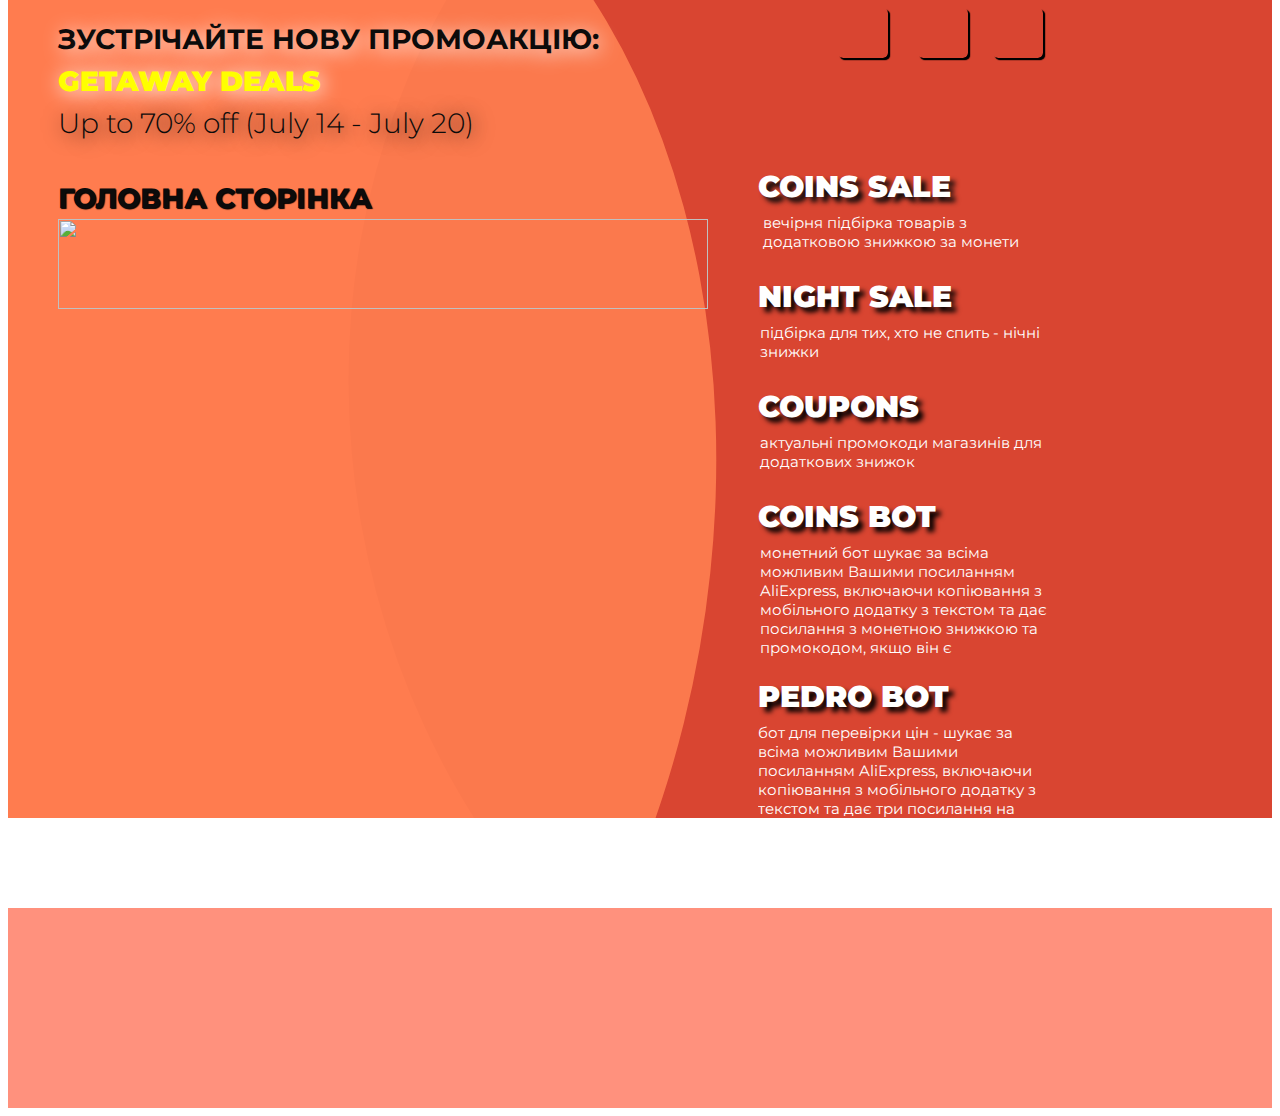
==== getaway_deals.html @ 9a0fb770 "Add files via upload" ====
<!DOCTYPE html>
<html lang="uk">
<head>
    <meta charset="UTF-8">
    <meta name="viewport" content="width=device-width, initial-scale=1.0">
    <title>Document</title>
    <link rel="preconnect" href="https://fonts.googleapis.com">
    <link rel="preconnect" href="https://fonts.gstatic.com" crossorigin>
    <link href="https://fonts.googleapis.com/css2?family=Montserrat:ital,wght@0,100..900;1,100..900&display=swap" rel="stylesheet">
    <link href="./css/getaway_deals.css" rel="stylesheet">
</head>

<body>

    <div class="fraim">
        <div class="elipse2"></div>
        <div class="elipse_one "></div>
        <div class="main_logo_block">
            <div class="alicats_main_logo"></div>
            <span class="main_logo_text">DISCOUNTS FROM ALI</span>
        </div>

        <div class="cat_img"></div>
        <span class="main_text">


        <span class="highlighted-text1">ЗУСТРІЧАЙТЕ НОВУ ПРОМОАКЦІЮ:
            </span><br><span class="highlighted-text"> GETAWAY DEALS</span><br>
            <span class="tin-text">Up to 70% off (July 14 - July 20)</span><br><br>

        <span class="promoblock-text">ГОЛОВНА СТОРІНКА</span><br>
            <a href='https://s.click.aliexpress.com/e/_DB58Air?bz=725*90' target='_parent'>
            <img width='650' height='90' src='https://ae01.alicdn.com/kf/S00215c8c687244e5b6c9c74ef6654b1a0.jpg' /></a>



</span>

    <div class="tgchnl_block">
        <div class="name"></div>
        <span class="tgchnl_text">НАШІ ТЕЛЕГРАМ КАНАЛИ</span>
        <div class="alicats_logo"></div>
        <a href="https://t.me/+t_jY_lfcFnI1ZWMy" class="alicats_logo">
        </a>
        <div class="shara_logo"></div>
        <a href="https://t.me/+l2uwbaDmrlQ0NWFi" class="shara_logo">
        </a>
        <div class="coupons_logo"></div>
        <a href="https://t.me/+6C9t5pyItWkzOWQy" class="coupons_logo">
        </a>

    </div>

    <!-- Основний блок для site_buttons -->
    <div class="site_buttons_block">
        <div class="coins_block">
            <a href="https://sites.google.com/view/discounts-from-ali/coins-sale" class="block-link">
                <span class="coins_block_name">COINS SALE</span>
                <span class="coins_block_text">вечірня підбірка товарів з додатковою знижкою за монети</span>
            </a>
        </div>
        <div class="night_block">
            <a href="https://sites.google.com/view/discounts-from-ali/night-sale" class="block-link">
            <span class="night_block_name">NIGHT SALE</span>
            <span class="night_block_text">підбірка для тих, хто не спить - нічні знижки</span>
            </a>

        </div>
        <div class="coupon_block">
            <a href="https://sites.google.com/view/discounts-from-ali/coupons" class="block-link">
            <span class="coupon_block_name">COUPONS</span>
            <span class="coupon_block_text">актуальні промокоди магазинів для додаткових знижок</span>
            </a>
        </div>
        <div class="coinsbot_block">
            <a href="https://t.me/ali_coins_official_bot" class="block-link">
            <span class="coins_bot">COINS BOT</span>
            <span class="coin_bot_text">монетний бот шукає за всіма можливим Вашими посиланням AliExpress, включаючи копіювання з мобільного додатку з текстом та дає посилання з монетною знижкою та промокодом, якщо він є</span>
            </a>
        </div>
        <div class="pedro_block">
            <a href="https://t.me/pedro_alihelper_bot" class="block-link">
            <span class="pedro_bot_name">PEDRO BOT</span>
            <span class="pedro_bot_text">бот для перевірки цін -  шукає за всіма можливим Вашими посиланням AliExpress, включаючи копіювання з мобільного додатку з текстом та дає три посилання на акційні розділи Aliexpress</span>
            </a>
            </div>
        </div>
    </div>
    <div class="action_fraim">
        <div class="action_logo"></div>
    </div>
</body>
</html>
---- css/getaway_deals.css ----
opacity: 1;
  color: rgba(255,255,255,1);
  position: absolute;
  top: 45px;
* {
  box-sizing: border-box;
}
body {
  font-size: 14px;
}
/* Базовий фрейм */
.fraim {
  width: 100%;
  min-height: 100vh; /* мінімальна висота 100% від висоти вікна перегляду */
  background: #FF6347;
  opacity: 1;
  position: relative;
  top: -90px;
  left: 0;
  overflow: hidden;
  box-sizing: border-box;
}
.action_fraim {
  width: 100%;
  min-height: 200px; /* мінімальна висота 100% від висоти вікна перегляду */
  background: #FF6347;
  opacity: 0.7;
  position: relative;
  top: 0;
  left: 0;
  overflow: hidden;
  box-sizing: border-box;
}

/* Елементи всередині фрейму */
.elipse2, .elipse_one,.cat_img, .tgchnl_block, .site_buttons {
  position: absolute;
}
/* Стиль для виділеного тексту */
.highlighted-text {
  font-weight: 900; /* Extra Bold */
  font-size: 28px;
  text-shadow: 2px 2px 20px #FFFFFF;
  color: #FFFF00; /* Замініть на потрібний колір, якщо це інший колір для виділеного тексту */
}
 .highlighted-text1 {
  font-weight: 700; /* Extra Bold */
  font-size: 28px;
  text-shadow: 3px 3px 20px #FFFFFF;
  color: #0C0B0B;
}
.tin-text {
  font-weight: 300; /* Extra Bold */
  font-size: 28px;
  text-shadow: 2px 2px 20px #000000;
  color: #0C0B0B;
}
.promoblock-text{
  font-weight: 800; /* Extra Bold */
  font-size: 28px;
  text-shadow: 1px 1px 1px #000000;
  color: #0C0B0B;
}

a.highlighted-text {
  text-decoration: underline;
  color: none /* Використовує колір батьківського елемента */
  font-weight: none; /* Зберігає вагу шрифту */
}

.action_logo {
  width: 1400px;
  height: 100px;
  background: url("https://ae01.alicdn.com/kf/Scdb85398d4df48e08fdb2c41fec346c3Z.png_.webp");
  background-repeat: no-repeat;
  background-position: center center;
  background-size: cover;
  opacity: 1;
  position: absolute;
  top: 10px;
  left: -250px;
  overflow: hidden;
}
.elipse2 {
  width: 1453px;
  height: 1266px;
  background: #800000;
  opacity: 0.3;
  position: absolute;
  top: -137px;
  left: 250px;
  border-radius: 50%;
  transform: rotate(-100deg);
}
.elipse_one{
  width: 1100px;
  height: 1558px;
  background: rgba(255,127,80,0.8999999761581421);
  opacity: 1;
  position: absolute;
  top: -144px;
  left: -400px;
  border-radius: 70%;
  transform: rotate(10deg);
}
.main_logo_block {
  width: 552px;
  height: 40px;
  background: url("../images/v668_35.png");
  background-repeat: no-repeat;
  background-position: center center;
  background-size: cover;
  opacity: 1;
  position: absolute;
  top: 40px;
  left: 50px;
  overflow: hidden;
}
/* Основний стиль для тексту */
.main_text {
  width: 726px;
  height: 400px;
  color: #0C0B0B;
  position: absolute;
  top: 100px;
  left: 50px;
  font-family: Montserrat;
  font-weight: 600;
  font-size: 22px;
  text-shadow: 0.7px 0.7px 0.7px #FFFFFF;
  opacity: 1;
  text-align: left;
  line-height: 1.5;
}

.alicats_main_logo {
  width: 40px;
  height: 40px;
  background: url("../images/main_logo.png");
  background-repeat: no-repeat;
  background-position: center center;
  background-size: cover;
  opacity: 1;
  position: relative;
  top: 0px;
  left: 0px;
  overflow: hidden;
}
/*head*/
.main_logo_text {
  width: 826px;
  color: rgba(251,246,246,1);
  position: absolute;
  top: 1px;
  left: 52px;
  text-shadow: 3px 3px 3px #000000;
  font-family: Montserrat;
  font-weight: 500;
  font-size: 32px;
  opacity: 1;
  text-align: left;
}

.cat_img {
  width: 600px;
  height: 60%;
  background: url("../images/v661_11.png");
  background-repeat: no-repeat;
  background-position: center center;
  background-size: cover;
  opacity: 0.7;
  position: absolute;
  top: 414px;
  left: 69px;
  overflow: hidden;
}

/* блок телеграм канали */
.tgchnl_block {
  width: 404px;
  height: 1077px;
  background: url("../images/v759_2.png");
  background-repeat: no-repeat;
  background-position: center center;
  background-size: cover;
  opacity: 1;
  position: absolute;
  top: 41px;
  left: 700px;
  overflow: hidden;
}
/*  */
}
.name {
  color: #fff;
}
.tgchnl_text {
  width: 404px;
  color: #FFFFFF;
  position: relative;
  top: 0px;
  left: 0px;
  text-shadow: 3px 3px 0px #000000;
  font-family: Montserrat;
  font-weight: 700;
  font-size: 24px;
  opacity: 1;
  text-align: left;
}
.alicats_logo {
  width: 50px;
  height: 50px;
  background: url("../images/alicats_logo.png");
  background-repeat: no-repeat;
  background-position: center center;
  background-size: cover;
  box-shadow: 2px 2px 1px #000000;
  opacity: 1;
  position: absolute;
  top: 49px;
  left: 130px;
  border-top-left-radius: 5px;
  border-top-right-radius: 5px;
  border-bottom-left-radius: 5px;
  border-bottom-right-radius: 5px;
  overflow: hidden;
}
.shara_logo {
  width: 50px;
  height: 50px;
  background: url("../images/shara_logo.png");
  background-repeat: no-repeat;
  background-position: center center;
  background-size: cover;
  box-shadow: 2px 2px 1px #000000;
  opacity: 1;
  position: absolute;
  top: 49px;
  left: 210px;
  border-top-left-radius: 5px;
  border-top-right-radius: 5px;
  border-bottom-left-radius: 5px;
  border-bottom-right-radius: 5px;
  overflow: hidden;
}
.coupons_logo {
  width: 50px;
  height: 50px;
  background: url("../images/coupons_logo.png");
  background-repeat: no-repeat;
  background-position: center center;
  background-size: cover;
  box-shadow: 2px 2px 1px #000000;
  opacity: 1;
  position: absolute;
  top: 49px;
  left: 285px;
  border-top-left-radius: 5px;
  border-top-right-radius: 5px;
  border-bottom-left-radius: 5px;
  border-bottom-right-radius: 5px;
  overflow: hidden;
  }

.site_buttons_block {
  position: relative; /* Додайте це, щоб встановити контекст позиціонування */
  top: 250px;
  left: 750px;
}

.block-link {
    display: block; /* Забезпечує, що посилання обгортає весь блок */
    color: inherit; /* Використовує колір батьківського елемента */
    text-decoration: none; /* Видаляє підкреслення */
}

.block-link:hover {
    text-decoration: none; /* Забезпечує, що підкреслення не з'являється при наведенні */
}
.coins_block {
  width: 325px;
  height: 97px;

  background-repeat: no-repeat;
  background-position: center center;
  background-size: cover;
  opacity: 1;
  position: absolute;
  top: 0;
  left: 0;
  overflow: hidden;
}

/*COINS SALE*/
.coins_block_name {
  width: 261px;
  height: 50px;
  color: #FFFFFF;
  position: relative;
  top: 0px;
  left: 0px;
  text-shadow: 5px 5px 5px #0C0B0B;
  font-family: Montserrat, Black;
  font-weight: 900;
  font-size: 30px;
  opacity: 1;
  text-align: left;
}

.coins_block_text {
  width: 290px;
  color: rgba(255,255,255,1);
  position: absolute;
  top: 45px;
  left: 5px;
  font-family: Montserrat;
  font-weight: Medium;
  font-size: 15px;
  opacity: 1;
  text-align: left;
}
.night_block {
  width: 322px;
  height: 97px;
  background: url("../images/v708_57.png");
  background-repeat: no-repeat;
  background-position: center center;
  background-size: cover;
  opacity: 1;
  position: absolute;
  top: 110px;
  left: 0;
  overflow: hidden;
}
/*NIGHT SALE*/
.night_block_name {
  width: 261px;
  color: rgba(255,255,255,1);
  position: relative;
  top: 0;
  left: 0;
  text-shadow: 5px 5px 5px rgba(0.04583333432674408, 0.04487847164273262, 0.04487847164273262, 1);
  font-family: Montserrat;
  font-weight: 900;
  font-size: 30px;
  opacity: 1;
  text-align: left;
}
.night_block_text {
  width: 290px;
  color: rgba(255,255,255,1);
  position: absolute;
  top: 45px;
  left: 2px;
  font-family: Montserrat;
  font-weight: Medium;
  font-size: 15px;
  opacity: 1;
  text-align: left;
}
.coupon_block {
  width: 322px;
  height: 97px;
  background: url("../images/v708_58.png");
  background-repeat: no-repeat;
  background-position: center center;
  background-size: cover;
  opacity: 1;
  position: absolute;
  top: 220px;
  left: 0;
  overflow: hidden;
}
/*COUPONS*/
.coupon_block_name {
  width: 261px;
  color: rgba(255,255,255,1);
  position: relative;
  top: 0px;
  left: 0px;
  text-shadow: 5px 5px 5px rgba(0.04583333432674408, 0.04487847164273262, 0.04487847164273262, 1);
  font-family: Montserrat;
  font-weight: 900;
  font-size: 30px;
  text-align: left;
}
.coupon_block_text {
  width: 290px;
  color: rgba(255,255,255,1);
  position: absolute;
  top: 45px;
  left: 2px;
  font-family: Montserrat;
  font-weight: Medium;
  font-size: 15px;
  opacity: 1;
  text-align: left;
}
.coinsbot_block {
  width: 322px;
  height: 171px;
  background: url("../images/v708_59.png");
  background-repeat: no-repeat;
  background-position: center center;
  background-size: cover;
  opacity: 1;
  position: absolute;
  top: 330px;
  left: 0;
  overflow: hidden;
}
/*COINS BOT*/
.coins_bot {
  width: 261px;
  color: rgba(255,255,255,1);
  position: relative;
  top: 0px;
  left: 0px;
  text-shadow: 5px 5px 5px rgba(0.04583333432674408, 0.04487847164273262, 0.04487847164273262, 1);
  font-family: Montserrat;
  font-weight: 900;
  font-size: 30px;
  opacity: 1;
  text-align: left;
}
.coin_bot_text {
  width: 290px;
  top: 45px;
  left: 2px;
  position: absolute;
  color: rgba(255,255,255,1);
  font-family: Montserrat;
  font-weight: Medium;
  font-size: 15px;
  opacity: 1;
  text-align: left;
}
.pedro_block {
  width: 320px;
  height: 171px;
  background: url("../images/v708_60.png");
  background-repeat: no-repeat;
  background-position: center center;
  background-size: cover;
  opacity: 1;
  position: absolute;
  top: 510px;
  left: 0;
  overflow: hidden;
}
.pedro_bot_name {
  width: 261px;
  color: rgba(255,255,255,1);
  position: absolute;
  top: 0px;
  left: 0px;
  text-shadow: 5px 5px 5px rgba(0.04583333432674408, 0.04487847164273262, 0.04487847164273262, 1);
  font-family: Montserrat;
  font-weight: 900;
  font-size: 30px;
  opacity: 1;
  text-align: left;
}
.pedro_bot_text {
  width: 290px;
  color: rgba(255,255,255,1);
  position: absolute;
  top: 45px;
  left: 0px;
  font-family: Montserrat;
  font-weight: Medium;
  font-size: 15px;
  opacity: 1;
  text-align: left;
}
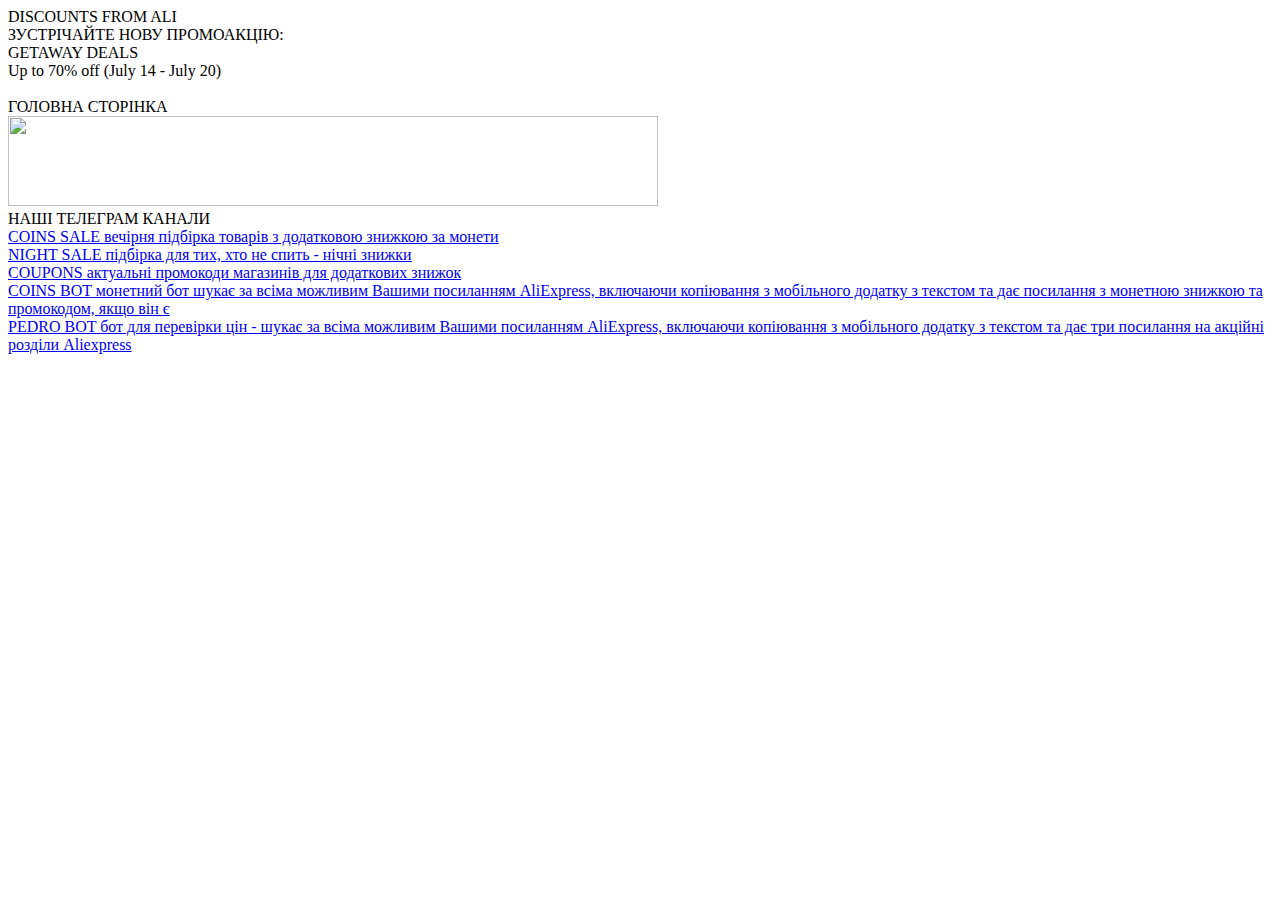
==== commit 68cf99cd: "Update getaway_deals.html" ====
--- a/getaway_deals.html
+++ b/getaway_deals.html
@@ -7,7 +7,7 @@
     <link rel="preconnect" href="https://fonts.googleapis.com">
     <link rel="preconnect" href="https://fonts.gstatic.com" crossorigin>
     <link href="https://fonts.googleapis.com/css2?family=Montserrat:ital,wght@0,100..900;1,100..900&display=swap" rel="stylesheet">
-    <link href="./css/getaway_deals.css" rel="stylesheet">
+    <link href="https://lexx2024.github.io/DISCOUNTS-FROM-ALI/css/getaway_deals.css" rel="stylesheet">
 </head>
 
 <body>
@@ -90,4 +90,4 @@
         <div class="action_logo"></div>
     </div>
 </body>
-</html>+</html>
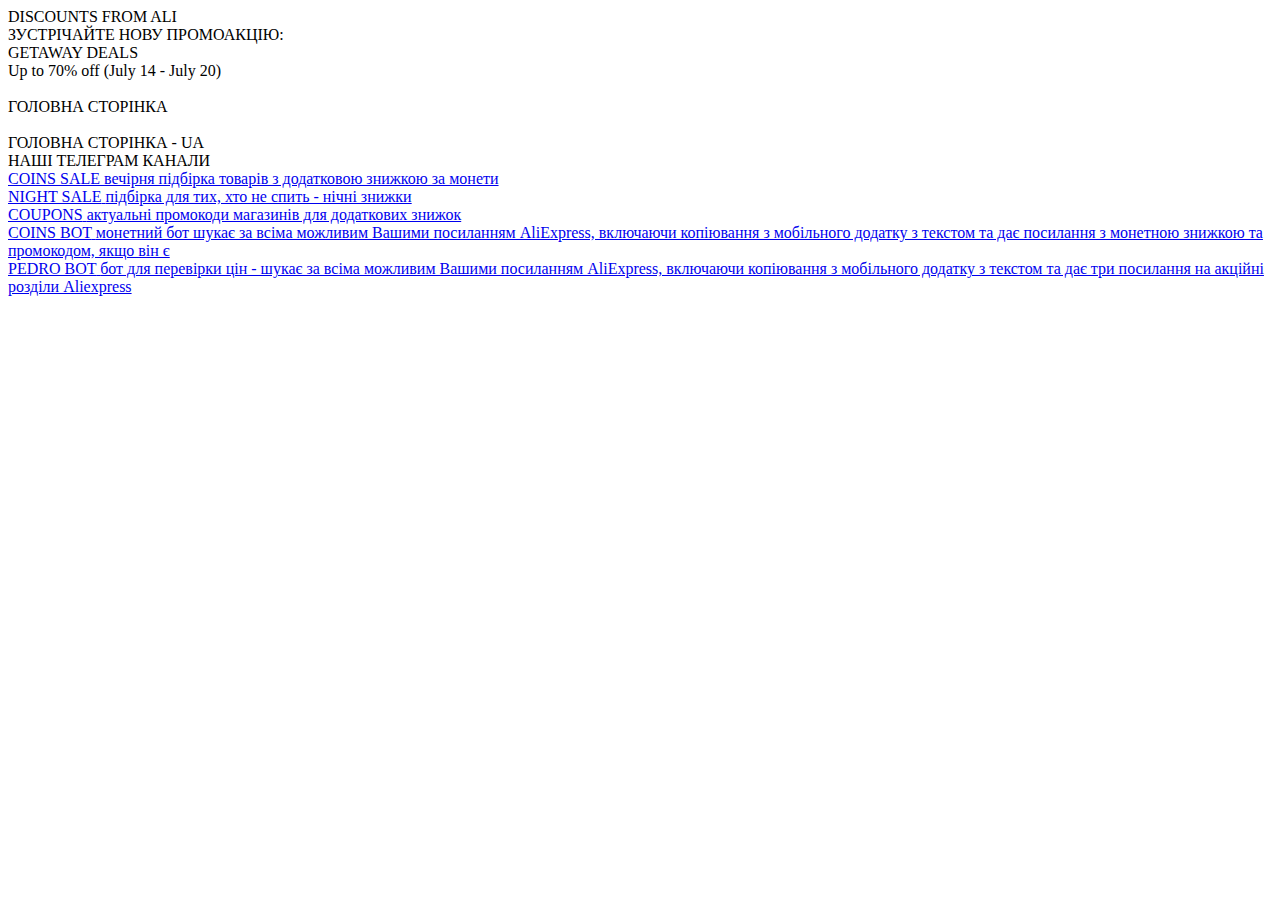
==== commit 273d125d: "Update getaway_deals.html" ====
--- a/getaway_deals.html
+++ b/getaway_deals.html
@@ -29,12 +29,12 @@
             <span class="tin-text">Up to 70% off (July 14 - July 20)</span><br><br>
 
         <span class="promoblock-text">ГОЛОВНА СТОРІНКА</span><br>
-            <a href='https://s.click.aliexpress.com/e/_DB58Air?bz=725*90' target='_parent'>
-            <img width='650' height='90' src='https://ae01.alicdn.com/kf/S00215c8c687244e5b6c9c74ef6654b1a0.jpg' /></a>
+            <a href='https://s.click.aliexpress.com/e/_DFpVUQP' class="main_pagelink"></a><BR>
 
+        <span class="promoblock-text">ГОЛОВНА СТОРІНКА - UA</span><br>
+            <a href='https://s.click.aliexpress.com/e/_DD2TMDH' class="main_uapagelink"></a>
 
-
-</span>
+        </span>
 
     <div class="tgchnl_block">
         <div class="name"></div>
@@ -86,8 +86,6 @@
             </div>
         </div>
     </div>
-    <div class="action_fraim">
-        <div class="action_logo"></div>
-    </div>
+
 </body>
 </html>
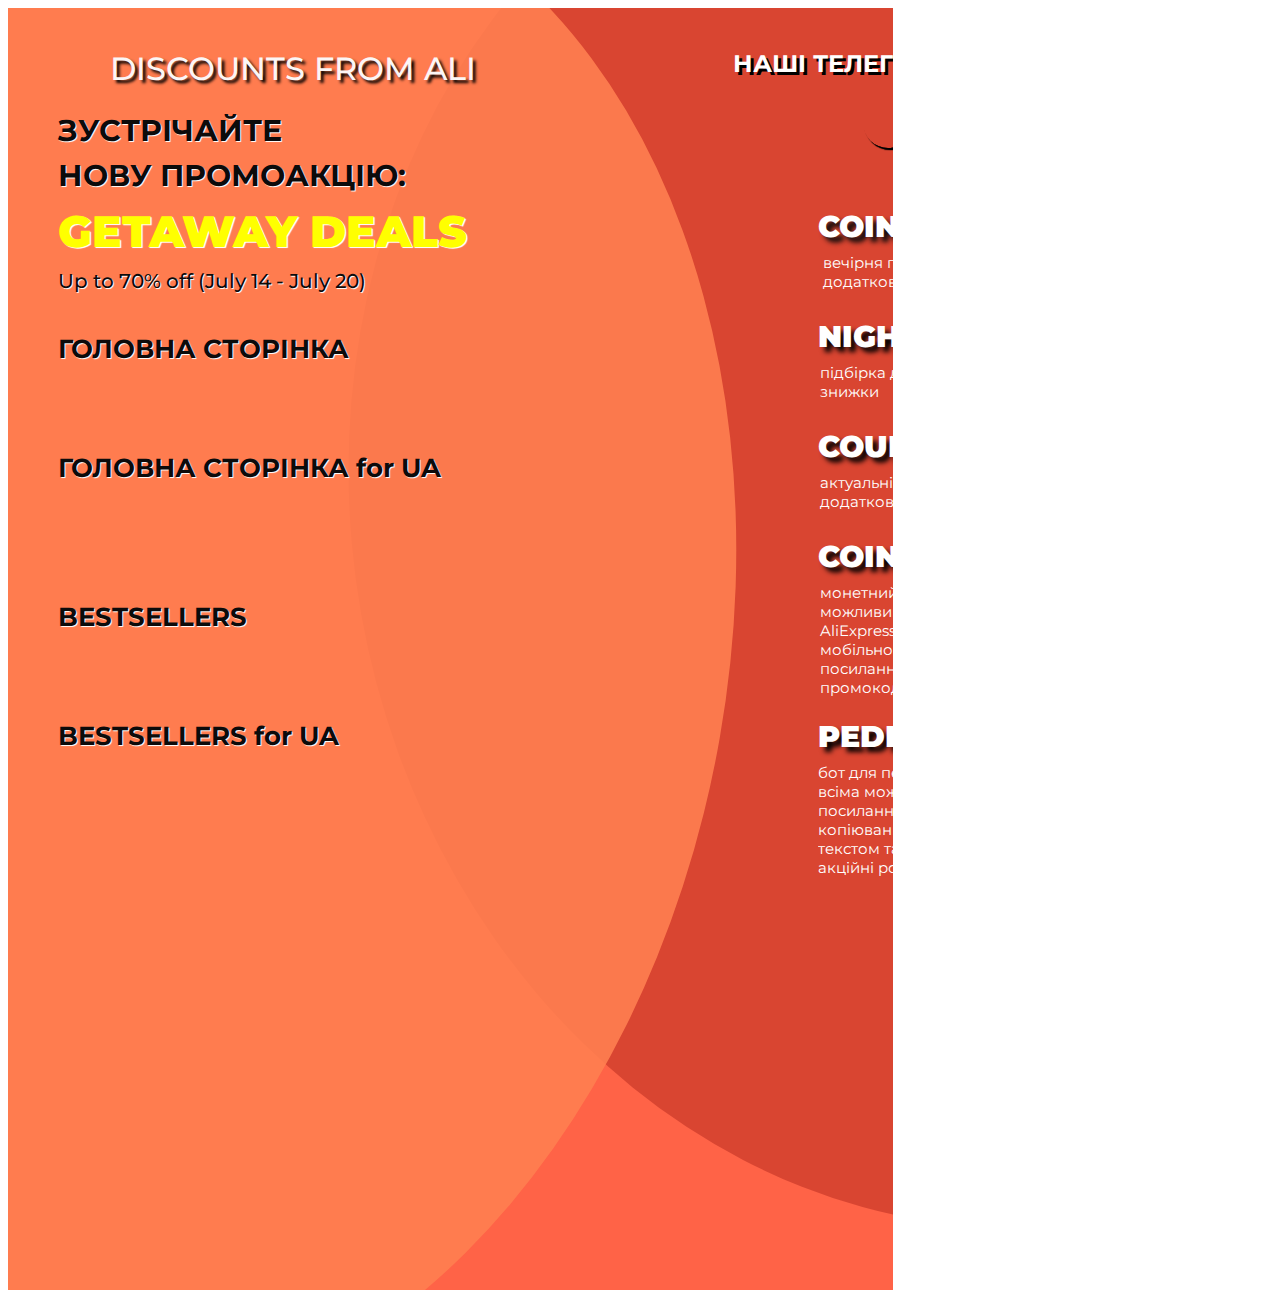
==== commit 55e6db02: "Add files via upload" ====
--- a/getaway_deals.html
+++ b/getaway_deals.html
@@ -7,7 +7,7 @@
     <link rel="preconnect" href="https://fonts.googleapis.com">
     <link rel="preconnect" href="https://fonts.gstatic.com" crossorigin>
     <link href="https://fonts.googleapis.com/css2?family=Montserrat:ital,wght@0,100..900;1,100..900&display=swap" rel="stylesheet">
-    <link href="https://lexx2024.github.io/DISCOUNTS-FROM-ALI/css/getaway_deals.css" rel="stylesheet">
+    <link href="./css/getaway_deals.css" rel="stylesheet">
 </head>
 
 <body>
@@ -24,15 +24,21 @@
         <span class="main_text">
 
 
-        <span class="highlighted-text1">ЗУСТРІЧАЙТЕ НОВУ ПРОМОАКЦІЮ:
+        <span class="highlighted-text1">ЗУСТРІЧАЙТЕ<br> НОВУ ПРОМОАКЦІЮ:
             </span><br><span class="highlighted-text"> GETAWAY DEALS</span><br>
             <span class="tin-text">Up to 70% off (July 14 - July 20)</span><br><br>
 
         <span class="promoblock-text">ГОЛОВНА СТОРІНКА</span><br>
-            <a href='https://s.click.aliexpress.com/e/_DFpVUQP' class="main_pagelink"></a><BR>
+            <a href='https://s.click.aliexpress.com/e/_DFpVUQP' class="main_pagelink"></a>
 
-        <span class="promoblock-text">ГОЛОВНА СТОРІНКА - UA</span><br>
+        <span class="promoblock-text">ГОЛОВНА СТОРІНКА for UA</span><br>
             <a href='https://s.click.aliexpress.com/e/_DD2TMDH' class="main_uapagelink"></a>
+
+        <span class="promoblock-text">BESTSELLERS</span><br>
+            <a href='https://s.click.aliexpress.com/e/_Ddn4luJ' class="main_bestsellers"></a>
+
+        <span class="promoblock-text">BESTSELLERS for UA</span><br>
+            <a href='https://s.click.aliexpress.com/e/_Ddn4luJ' class="main_uabestsellers"></a>
 
         </span>
 
@@ -88,4 +94,4 @@
     </div>
 
 </body>
-</html>
+</html>--- a/css/getaway_deals.css
+++ b/css/getaway_deals.css
@@ -0,0 +1,522 @@
+
+  opacity: 1;
+  color: rgba(255,255,255,1);
+  position: absolute;
+  top: 45px;
+* {
+  box-sizing: border-box;
+}
+body {
+  font-size: 14px;
+}
+/* Базовий фрейм */
+.fraim {
+  width: 70%;
+  height: 1282px;
+  background: #FF6347;
+  opacity: 1;
+  position: relative;
+  top: 0;
+  left: 0;
+  overflow: hidden;
+  box-sizing: border-box;
+}
+
+/* Елементи всередині фрейму */
+.elipse2, .elipse_one,.cat_img, .tgchnl_block, .site_buttons {
+  position: absolute;
+}
+/* Стиль для виділеного тексту */
+.highlighted-text {
+  font-weight: 900; /* Extra Bold */
+  font-size: 44px;
+  text-shadow: 0.7px 0.7px 0.7px #FFFFFF;
+  color: #FFFF00; /* Замініть на потрібний колір, якщо це інший колір для виділеного тексту */
+}
+ .highlighted-text1 {
+  font-weight: 700; /* Extra Bold */
+  font-size: 30px;
+  text-shadow: 0.7px 0.7px 0.7px #FFFFFF;
+  color: #0C0B0B;
+  line-height: 1.5;
+}
+.tin-text {
+  font-weight: 500; /* Extra Bold */
+  font-size: 20px;
+  text-shadow: 0.7px 0.7px 0.7px #FFFFFF;
+  color: #0C0B0B;
+}
+.promoblock-text {
+  font-weight: 700; /* Extra Bold */
+  font-size: 26px;
+  text-shadow: 0.7px 0.7px 0.7px #FFFFFF;
+  color: #0C0B0B;
+}
+
+a.highlighted-text {
+  text-decoration: underline;
+  color: none /* Використовує колір батьківського елемента */
+  font-weight: none; /* Зберігає вагу шрифту */
+}
+
+.elipse2 {
+  width: 1453px;
+  height: 1266px;
+  background: #800000;
+  opacity: 0.3;
+  position: absolute;
+  top: -137px;
+  left: 250px;
+  border-radius: 50%;
+  transform: rotate(-100deg);
+}
+.elipse_one{
+  width: 1100px;
+  height: 1558px;
+  background: rgba(255,127,80,0.8999999761581421);
+  opacity: 1;
+  position: absolute;
+  top: -144px;
+  left: -380px;
+  border-radius: 70%;
+  transform: rotate(10deg);
+}
+.main_logo_block {
+  width: 552px;
+  height: 40px;
+  background: url("../images/v668_35.png");
+  background-repeat: no-repeat;
+  background-position: center center;
+  background-size: cover;
+  opacity: 1;
+  position: absolute;
+  top: 40px;
+  left: 50px;
+  overflow: hidden;
+}
+/* Основний стиль для тексту */
+.main_text {
+  width: 726px;
+  height: 400px;
+  color: #0C0B0B;
+  position: absolute;
+  top: 100px;
+  left: 50px;
+  font-family: Montserrat;
+  font-weight: 600;
+  font-size: 22px;
+  text-shadow: 0.7px 0.7px 0.7px #FFFFFF;
+  opacity: 1;
+  text-align: left;
+  line-height: 1.5;
+}
+
+.main_pagelink {
+  display: block; /* Зробити посилання блоковим елементом */
+  width: 550px;
+  height: 70px;
+  background: url("https://ae01.alicdn.com/kf/S00215c8c687244e5b6c9c74ef6654b1a0.jpg");
+  background-repeat: no-repeat;
+  background-position: center center;
+  background-size: cover;
+  opacity: 1;
+  position: relative;
+  border-top-left-radius: 10px;
+  border-top-right-radius: 10px;
+  border-bottom-left-radius: 10px;
+  border-bottom-right-radius: 10px;
+  margin-bottom: 10px;
+  overflow: hidden;
+}
+.main_uapagelink {
+  display: block; /* Зробити посилання блоковим елементом */
+  width: 550px;
+  height: 70px;
+  background: url("https://ae01.alicdn.com/kf/S63e19090d9f74d799e2330ea502d3dbcB.jpg");
+  background-repeat: no-repeat;
+  background-position: center center;
+  background-size: cover;
+  opacity: 1;
+  position: relative;
+  border-top-left-radius: 10px;
+  border-top-right-radius: 10px;
+  border-bottom-left-radius: 10px;
+  border-bottom-right-radius: 10px;
+  margin-bottom: 40px;
+  overflow: hidden;
+}
+.main_bestsellers {
+  display: block; /* Зробити посилання блоковим елементом */
+  width: 550px;
+  height: 70px;
+  background: url("https://ae01.alicdn.com/kf/S6f06b251bdef4042b154099f7e29b75es.jpg");
+  background-repeat: no-repeat;
+  background-position: center center;
+  background-size: cover;
+  opacity: 1;
+  position: relative;
+  border-top-left-radius: 10px;
+  border-top-right-radius: 10px;
+  border-bottom-left-radius: 10px;
+  border-bottom-right-radius: 10px;
+  margin-bottom: 10px;
+  overflow: hidden;
+}
+.main_uabestsellers {
+  display: block; /* Зробити посилання блоковим елементом */
+  width: 550px;
+  height: 70px;
+  background: url("https://ae01.alicdn.com/kf/S5c54df7d6f054e27ba153b2a2aaf13056.jpg");
+  background-repeat: no-repeat;
+  background-position: center center;
+  background-size: cover;
+  opacity: 1;
+  position: relative;
+  border-top-left-radius: 10px;
+  border-top-right-radius: 10px;
+  border-bottom-left-radius: 10px;
+  border-bottom-right-radius: 10px;
+  margin-bottom: 10px;
+  overflow: hidden;
+}
+
+.alicats_main_logo {
+  width: 40px;
+  height: 40px;
+  background: url("../images/main_logo.png");
+  background-repeat: no-repeat;
+  background-position: center center;
+  background-size: cover;
+  opacity: 1;
+  position: relative;
+  top: 0px;
+  left: 0px;
+  overflow: hidden;
+}
+/*head*/
+.main_logo_text {
+  width: 826px;
+  color: rgba(251,246,246,1);
+  position: absolute;
+  top: 1px;
+  left: 52px;
+  text-shadow: 3px 3px 3px #000000;
+  font-family: Montserrat;
+  font-weight: 500;
+  font-size: 32px;
+  opacity: 1;
+  text-align: left;
+}
+
+.cat_img {
+  width: 600px;
+  height: 50%;
+  background: url("../images/v661_11.png");
+  background-repeat: no-repeat;
+  background-position: center center;
+  background-size: cover;
+  opacity: 0.7;
+  position: absolute;
+  top: 390px;
+  left: 330px;
+  overflow: hidden;
+}
+
+/* блок телеграм канали */
+.tgchnl_block {
+  width: 404px;
+  height: 1077px;
+  background: url("../images/v759_2.png");
+  background-repeat: no-repeat;
+  background-position: center center;
+  background-size: cover;
+  opacity: 1;
+  position: absolute;
+  top: 41px;
+  left: 675px;
+  overflow: hidden;
+}
+/*  */
+}
+.name {
+  color: #fff;
+}
+.tgchnl_text {
+  width: 404px;
+  color: #FFFFFF;
+  position: relative;
+  top: 0px;
+  left: 50px;
+  text-shadow: 3px 3px 0px #000000;
+  font-family: Montserrat;
+  font-weight: 700;
+  font-size: 24px;
+  opacity: 1;
+  text-align: left;
+}
+.alicats_logo {
+  width: 50px;
+  height: 50px;
+  background: url("../images/alicats_logo.png");
+  background-repeat: no-repeat;
+  background-position: center center;
+  background-size: cover;
+  box-shadow: 2px 2px 1px #000000;
+  opacity: 1;
+  position: absolute;
+  top: 49px;
+  left: 180px;
+  border-top-left-radius: 25px;
+  border-top-right-radius: 25px;
+  border-bottom-left-radius: 25px;
+  border-bottom-right-radius: 25px;
+  overflow: hidden;
+}
+.shara_logo {
+  width: 50px;
+  height: 50px;
+  background: url("../images/shara_logo.png");
+  background-repeat: no-repeat;
+  background-position: center center;
+  background-size: cover;
+  box-shadow: 2px 2px 1px #000000;
+  opacity: 1;
+  position: absolute;
+  top: 49px;
+  left: 252px;
+  border-top-left-radius: 25px;
+  border-top-right-radius: 25px;
+  border-bottom-left-radius: 25px;
+  border-bottom-right-radius: 25px;
+  overflow: hidden;
+}
+.coupons_logo {
+  width: 50px;
+  height: 50px;
+  background: url("../images/coupons_logo.png");
+  background-repeat: no-repeat;
+  background-position: center center;
+  background-size: cover;
+  box-shadow: 2px 2px 1px #000000;
+  opacity: 1;
+  position: absolute;
+  top: 49px;
+  left: 330px;
+  border-top-left-radius: 25px;
+  border-top-right-radius: 25px;
+  border-bottom-left-radius: 25px;
+  border-bottom-right-radius: 25px;
+  overflow: hidden;
+  }
+
+.site_buttons_block {
+  position: relative; /* Додайте це, щоб встановити контекст позиціонування */
+  top: 200px;
+  left: 810px;
+}
+
+.block-link {
+    display: block; /* Забезпечує, що посилання обгортає весь блок */
+    color: inherit; /* Використовує колір батьківського елемента */
+    text-decoration: none; /* Видаляє підкреслення */
+}
+
+.block-link:hover {
+    text-decoration: none; /* Забезпечує, що підкреслення не з'являється при наведенні */
+}
+.coins_block {
+  width: 325px;
+  height: 97px;
+
+  background-repeat: no-repeat;
+  background-position: center center;
+  background-size: cover;
+  opacity: 1;
+  position: absolute;
+  top: 0;
+  left: 0;
+  overflow: hidden;
+}
+
+/*COINS SALE*/
+.coins_block_name {
+  width: 261px;
+  height: 50px;
+  color: #FFFFFF;
+  position: relative;
+  top: 0px;
+  left: 0px;
+  text-shadow: 5px 5px 5px #0C0B0B;
+  font-family: Montserrat, Black;
+  font-weight: 900;
+  font-size: 30px;
+  opacity: 1;
+  text-align: left;
+}
+
+.coins_block_text {
+  width: 290px;
+  color: rgba(255,255,255,1);
+  position: absolute;
+  top: 45px;
+  left: 5px;
+  font-family: Montserrat;
+  font-weight: Medium;
+  font-size: 15px;
+  opacity: 1;
+  text-align: left;
+}
+.night_block {
+  width: 322px;
+  height: 97px;
+  background: url("../images/v708_57.png");
+  background-repeat: no-repeat;
+  background-position: center center;
+  background-size: cover;
+  opacity: 1;
+  position: absolute;
+  top: 110px;
+  left: 0;
+  overflow: hidden;
+}
+/*NIGHT SALE*/
+.night_block_name {
+  width: 261px;
+  color: rgba(255,255,255,1);
+  position: relative;
+  top: 0;
+  left: 0;
+  text-shadow: 5px 5px 5px rgba(0.04583333432674408, 0.04487847164273262, 0.04487847164273262, 1);
+  font-family: Montserrat;
+  font-weight: 900;
+  font-size: 30px;
+  opacity: 1;
+  text-align: left;
+}
+.night_block_text {
+  width: 290px;
+  color: rgba(255,255,255,1);
+  position: absolute;
+  top: 45px;
+  left: 2px;
+  font-family: Montserrat;
+  font-weight: Medium;
+  font-size: 15px;
+  opacity: 1;
+  text-align: left;
+}
+.coupon_block {
+  width: 322px;
+  height: 97px;
+  background: url("../images/v708_58.png");
+  background-repeat: no-repeat;
+  background-position: center center;
+  background-size: cover;
+  opacity: 1;
+  position: absolute;
+  top: 220px;
+  left: 0;
+  overflow: hidden;
+}
+/*COUPONS*/
+.coupon_block_name {
+  width: 261px;
+  color: rgba(255,255,255,1);
+  position: relative;
+  top: 0px;
+  left: 0px;
+  text-shadow: 5px 5px 5px rgba(0.04583333432674408, 0.04487847164273262, 0.04487847164273262, 1);
+  font-family: Montserrat;
+  font-weight: 900;
+  font-size: 30px;
+  text-align: left;
+}
+.coupon_block_text {
+  width: 290px;
+  color: rgba(255,255,255,1);
+  position: absolute;
+  top: 45px;
+  left: 2px;
+  font-family: Montserrat;
+  font-weight: Medium;
+  font-size: 15px;
+  opacity: 1;
+  text-align: left;
+}
+.coinsbot_block {
+  width: 322px;
+  height: 171px;
+  background: url("../images/v708_59.png");
+  background-repeat: no-repeat;
+  background-position: center center;
+  background-size: cover;
+  opacity: 1;
+  position: absolute;
+  top: 330px;
+  left: 0;
+  overflow: hidden;
+}
+/*COINS BOT*/
+.coins_bot {
+  width: 261px;
+  color: rgba(255,255,255,1);
+  position: relative;
+  top: 0px;
+  left: 0px;
+  text-shadow: 5px 5px 5px rgba(0.04583333432674408, 0.04487847164273262, 0.04487847164273262, 1);
+  font-family: Montserrat;
+  font-weight: 900;
+  font-size: 30px;
+  opacity: 1;
+  text-align: left;
+}
+.coin_bot_text {
+  width: 290px;
+  top: 45px;
+  left: 2px;
+  position: absolute;
+  color: rgba(255,255,255,1);
+  font-family: Montserrat;
+  font-weight: Medium;
+  font-size: 15px;
+  opacity: 1;
+  text-align: left;
+}
+.pedro_block {
+  width: 320px;
+  height: 171px;
+  background: url("../images/v708_60.png");
+  background-repeat: no-repeat;
+  background-position: center center;
+  background-size: cover;
+  opacity: 1;
+  position: absolute;
+  top: 510px;
+  left: 0;
+  overflow: hidden;
+}
+.pedro_bot_name {
+  width: 261px;
+  color: rgba(255,255,255,1);
+  position: absolute;
+  top: 0px;
+  left: 0px;
+  text-shadow: 5px 5px 5px rgba(0.04583333432674408, 0.04487847164273262, 0.04487847164273262, 1);
+  font-family: Montserrat;
+  font-weight: 900;
+  font-size: 30px;
+  opacity: 1;
+  text-align: left;
+}
+.pedro_bot_text {
+  width: 290px;
+  color: rgba(255,255,255,1);
+  position: absolute;
+  top: 45px;
+  left: 0px;
+  font-family: Montserrat;
+  font-weight: Medium;
+  font-size: 15px;
+  opacity: 1;
+  text-align: left;
+}
